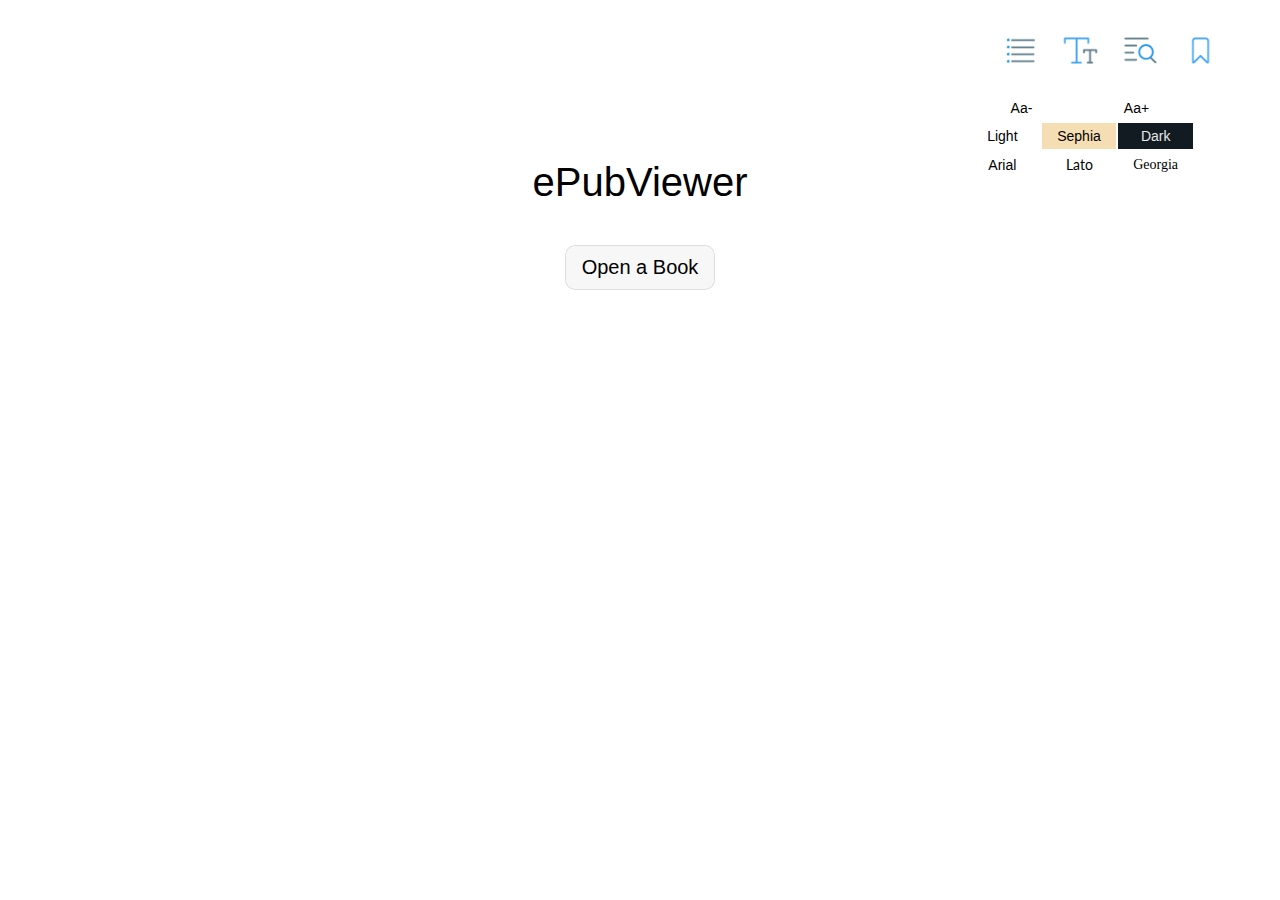
==== src/index.html @ 3eb5438b "Merge pull request #1 from masterboda/master" ====
<!DOCTYPE html>
<html lang="en">

<head>

    <meta http-equiv="cache-control" content="max-age=0" />
    <meta http-equiv="cache-control" content="no-cache" />
    <meta http-equiv="expires" content="0" />
    <meta http-equiv="expires" content="Tue, 01 Jan 1980 1:00:00 GMT" />
    <meta http-equiv="pragma" content="no-cache" />

    <meta charset="UTF-8">
    <meta name="viewport" content="width=device-width, initial-scale=1.0">
    <meta http-equiv="X-UA-Compatible" content="ie=edge">
    <meta name="apple-mobile-web-app-capable" content="yes">
    <meta name="apple-mobile-web-app-status-bar-style" content="black">
    <meta name="description" content="ePubViewer is an powerful, modern, and easy-to-use web app for reading ebooks.">
    
    <title>Narrativas</title>
    
    <!-- Fonts
    ======================================= -->
    
    <link href="https://fonts.googleapis.com/icon?family=Material+Icons+Outlined" rel="stylesheet">
    <link href="https://fonts.googleapis.com/css?family=Arbutus+Slab" rel="stylesheet">
    <link href="https://fonts.googleapis.com/css?family=Lato:400,400i,700,700i" rel="stylesheet">
    <link href="https://fonts.googleapis.com/css?family=Montserrat:300,400,500,600,700,800,900&display=swap" rel="stylesheet">
    
    <!-- Css libs
    ======================================= -->

    <link rel="stylesheet" href="libs/css/normalize.min.css">
    <link rel="stylesheet" href="libs/css/font-awesome-5.10.2/css/all.min.css">
    
    <!-- Page stylesheets
    ======================================= -->
    
    <link rel="stylesheet" href="css/estilos_base.css">
    <link rel="stylesheet" href="css/style.css">
    
</head>

<body>

    <div class="app">

        <!-- DICTONARY CONTAINER
        ======================================= -->
        
        <div class="dictionary-wrapper hidden">
            <div class="dictionary"></div>
        </div>
        

        <!-- ERROR CONTAINER
        ======================================= -->
        
        <div class="error hidden">
            <div class="error-title"></div>
            <div class="error-description"></div>
            <div class="error-info"></div>
            <div class="error-dump"></div>
        </div>
        
        <!-- TOOL-TABS CONTAINER
        ======================================= -->
        
        <div class="tabs-wrapper modal hidden">
            <div class="tabs-content">
                <div class="tab-list">
                    <div data-tab="chapters" class="tab-item">Chapters</div>
                    <div data-tab="search" class="tab-item">Search</div>
                    <div data-tab="bookmarks" class="tab-item">Bookmarks</div>
                </div>
                <div class="tab-container">
                    <div data-tab="chapters" class="tab">
                        <div class="chapter-list">
                            <a href="">Chapter 1</a>
                        </div>
                    </div>
                    <div data-tab="search" class="tab">
                        <div class="search-bar"><input type="text" class="search-input"><button class="do-search">S</button></div>
                        <div class="search-results"></div>
                    </div>
                    <div data-tab="bookmarks" class="tab">
                        <div class="bookmark-item"></div>
                    </div>
                </div>
            </div>
        </div>

        <!-- MENU-BAR
        ======================================= -->
        
        <div class="menu-bar">
            <!-- Logo here -->
            <div class="title">
                <div class="logo"><i class="fas fa-chevron-left"></i></div>
                <div class="title-text">
                    <h2 class="book-title"></h2>
                    <h3 class="book-author"></h3>
                </div>
            </div>

            <div class="menu-tools">
                <div class="menu-tool chapter-tool"></div>
                <div class="menu-tool font-tool">
                    
                    <div class="menu-tooltip font-settings">
                        <div class="tooltip-content">

                          <div class="settings-row" data-font-size="14">
                                <div class="settings-item" onclick="ePubViewer.changeFS(-1)">Aa-</div>
                                <div class="settings-item" onclick="ePubViewer.changeFS(1)">Aa+</div>
                            </div>
    
                            <div class="settings-row" data-type="theme">
                                <div class="settings-item active" style="background: #fff; color: #000;" data-value="#fff;#000" data-default="true">Light</div>
                                <div class="settings-item" style="background: #f5deb3; color: #000;" data-value="#f5deb3;#000">Sephia</div>
                                <div class="settings-item" style="background: #111b21; color: #e8e8e8;" data-value="#111b21;#e8e8e8">Dark</div>
                            </div>
    
                            <div class="settings-row"  data-type="font">
                                <div class="settings-item active" style="font-family: Arial" data-value="'Arial', Arimo, Liberation Sans, sans-serif" data-default="true">Arial</div>
                                <div class="settings-item" style="font-family: Lato" data-value="'Lato', sans-serif">Lato</div>
                                <div class="settings-item" style="font-family: Georgia" data-value="'Georgia', Liberation Serif, serif">Georgia</div>
                            </div>

                        </div>
                    </div>
                </div>
                <div class="menu-tool search-tool"></div>
                <div class="menu-tool bookmark-tool"></div>
            </div>
        </div>
        
        <div class="viewer">


            <!-- BOOK CONTAINER
            ======================================= -->
        
            <div class="book">
                <div class="empty-wrapper">
                    <div class="empty">
                        <div class="app-name">ePubViewer</div>
                        <div class="message"><a href="javascript:ePubViewer.doOpenBook();" class="big-button">Open a Book</a></div>
                    </div>
                </div>
            </div>
    
            <!-- Navigation buttons
            ======================================= -->
            
            <div class="nav-arrows">
                <div class="prev-btn"><button class="prev"><i class="fas fa-chevron-left"></i></button></div>
                <div class="next-btn"><button class="next"><i class="fas fa-chevron-right"></i></button></div>
            </div>
        </div>

        <!-- PROGRESS BAR
        ======================================= -->
        
        <div class="bar">
            <!-- <div class="loc"> -->
                <input type="range" class="rangebar hidden">
            <!-- </div> -->
        </div>

    </div>

    <script>
        function isIE(userAgent) {
            userAgent = userAgent || navigator.userAgent;
            return userAgent.indexOf("MSIE ") > -1 || userAgent.indexOf("Trident/") > -1;
        }
        if (isIE()) alert("ePubViewer does not support Internet Explorer. Please use Chrome or Firefox.");
    </script>
<!-- temporary coment
    <script>
        if ('serviceWorker' in navigator) window.addEventListener('load', () => {
            navigator.serviceWorker.register('js/sw.js').then(reg => {
                reg.onupdatefound = () => {
                    const installingWorker = reg.installing;
                    installingWorker.onstatechange = () => {
                        if (installingWorker.state === 'installed' && navigator.serviceWorker.controller) {
                            location.reload();
                        }
                    };
                };
            })
        });
        try {
            window.caches.keys().then(keys => console.log("caches: " + keys.join(", "))).catch(err => console.log("error checking cache version"));
        } catch (err) { }
    </script>
 -->

    <!-- Libs & polyfills
    ======================================= -->
    
    <script src="polyfills/babel-polyfill.min.js"></script>
    <script src="polyfills/fetch.js"></script>
    <script src="polyfills/pep.min.js"></script>
    <script src="libs/js/sanitize-html.min.js"></script>
    <script src="libs/js/jszip.min.js"></script>
    <script src="libs/js/epub.js"></script>

    
    <!-- Project scripts
    ======================================= -->
    
    <script src="js/script.js"></script>

</body>

</html>
---- src/css/style.css ----
/* no IE11, no safari 9 or less, yes chrome 50+, yes firefox 50+, yes opera 40+, yes android 4.4+ */

* {
    box-sizing: border-box;
}

h1, h2, h3, h4, h5, h6, p {
    padding: 0;
    margin: 0;
}

.hidden {
    display: none !important;
}
.clearfix::after {
    content: '';
    display: block;
    clear: both;
}

body {
    background: var(--tercero);
}

.app {
    display: -webkit-flex;
    display: flex;
    -webkit-flex-direction: column;
    flex-direction: column;
    -webkit-align-items: stretch;
    align-items: stretch;
    -webkit-justify-content: flex-start;
    justify-content: flex-start;
    position: fixed;
    top: 0;
    left: 0;
    right: 0;
    bottom: 0;
    font-family: 'Open Sans', -apple-system, BlinkMacSystemFont, 'Segoe UI', Roboto, Oxygen, Ubuntu, Cantarell, 'Open Sans', 'Helvetica Neue', sans-serif;
    font-size: 14px;
}


/* Menu bar */
.app .menu-bar {
    width: 100%;
    min-height: 100px;
    padding: 0 50px 0 20px;
    display: flex;
    justify-content: space-between;
    align-items: center;
}

.app .menu-bar .title .book-title{
    font-size: 18px;
    font-weight: 600;
    color: var(--segundo);
    padding-bottom: 3px;
}

.app .menu-bar .title .book-author {
    font-size: 16px;
    font-weight: 400;
    color: var(--primero);
}

.app .menu-bar .menu-tools {
    display: flex;
    flex-direction: row;
}
.app .menu-bar .menu-tool {
    width: 50px;
    height: 50px;
    border-radius: 50%;
    transition: background-color .3s;
    background-position: center;
    background-size: 45px;
    background-repeat: no-repeat;
    position: relative;
    cursor: pointer;
    margin: 0 5px;
}

.app .menu-bar .menu-tool.search-tool { background-image: url(../images/icons/search.png); }
.app .menu-bar .menu-tool.font-tool { background-image: url(../images/icons/text-tool.png); }
.app .menu-bar .menu-tool.chapter-tool { background-image: url(../images/icons/nav.png); }
.app .menu-bar .menu-tool.bookmark-tool { background-image: url(../images/icons/bookmark.png); }
.app .menu-bar .menu-tool:hover { background-color: var(--cuarto); }

.app .menu-bar .menu-tooltip {
    position: absolute;
    z-index: 1000;
    background: #fff;
    min-width: 150px;
    top: calc(100% + 10px);
    left: 50%;
    transform: translateX(-50%);
    padding: 10px;
    border-radius: 10px;
}

.menu-tooltip .tooltip-content {
    position: relative;
    border-radius: 10px;
}

.menu-tooltip .tooltip-content::before {
    content: '';
    display: block;
    position: absolute;
    top: -30px;
    left: 50%;
    transform: translateX(-50%);
    width: 0;
    height: 0;
    border: 10px solid transparent;
    border-bottom-color: #fff;
}

.app .menu-bar .menu-tool .font-settings {
    width: 250px;
}

.app .menu-bar .menu-tool .font-settings .settings-row {
    /*TODO: Make with grid or bootstrap */
    display: flex;
    flex-direction: row;
    align-items: center;
    text-align: center;
    margin-bottom: 2px;
}
.app .menu-bar .menu-tool .font-settings .settings-item {
    transition: background .3s, color .3s;
    cursor: pointer;
    padding: 5px 0;
    margin-right: 2px;
    flex-basis: 100%;
}

.app .menu-bar .menu-tool .font-settings .settings-item:hover, 
.app .menu-bar .menu-tool .font-settings .settings-item[data-selected] {
    background: var(--primero);
    color: #fff;
}


/* End menu bar */

/* Prev & Next */

.nav-arrows .prev-btn,
.nav-arrows .next-btn {
    position: absolute;
    top: 50%;
    transform: translateY(-50%);
}

.nav-arrows .prev-btn {
    left: 50px;
}

.nav-arrows .next-btn {
    right: 50px;
}

/* End Prev & Next */

/* Progress bar */
.app .bar {
    -webkit-flex: 0 0 auto;
    flex: 0 0 auto;
    display: -webkit-flex;
    display: flex;
    -webkit-flex-direction: row;
    flex-direction: row;
    -webkit-align-items: center;
    align-items: center;
    -webkit-justify-content: space-between;
    justify-content: space-between;
    height: 44px;
    line-height: 44px;
    padding: 0 10px;
}


.rangebar {
    -webkit-appearance: none;
    -moz-apperance: none;
    height: 4px;
    width: 100% !important;
    cursor: pointer;
    
    background-image: -webkit-gradient(linear,
        left top, 
        right top, 
        color-stop(0%, #3d66ef),
        color-stop(0%, #e6e6e6));
    
    background-image: -moz-linear-gradient(left center,
        #3d66ef 0%, #3d66ef 0%,
        #e6e6e6 0%, #e6e6e6 100%);
}

.rangebar::-moz-range-track {
    border: none;
    background: none;
    outline: none;
}

.rangebar:focus {
    outline: none;
    border: none;
}

.rangebar::-webkit-slider-thumb {
    -webkit-appearance: none !important;
    background-color: #3d66ef;
    height: 10px;
    width: 10px;
    border-radius: 50%;
}
.rangebar::-webkit-slider-thumb:hover {
    height: 15px;
    width: 15px;
}

.rangebar::-moz-range-thumb {
    -moz-appearance: none !important;
    background-color: #3d66ef;
    border: none;
    height: 10px;
    width: 10px;
    border-radius: 50%;
}
.rangebar::-moz-range-thumb:hover {
    height: 10px;
    width: 10px;
}

/* End progress par */

.app .book {
    width: 80%;
    max-width: 1200px;
    margin: 0 auto;
    -webkit-flex: 1;
    flex: 1;
    display: -webkit-flex;
    display: flex;
    -webkit-flex-direction: row;
    flex-direction: row;
    -webkit-align-items: stretch;
    align-items: stretch;
    -webkit-justify-content: stretch;
    justify-content: stretch;
}

.app .book > div {
    -webkit-flex: 1;
    flex: 1;
    height: 100%;
    width: 100%;
}

/* Empty book container */
.app .book .empty-wrapper {
    display: -webkit-flex;
    display: flex;
    -webkit-flex-direction: row;
    flex-direction: row;
    -webkit-align-items: flex-start;
    align-items: flex-start;
    -webkit-justify-content: center;
    justify-content: center;
}

.app .book .empty-wrapper .empty {
    display: block;
    -webkit-flex: 0 0 auto;
    flex: 0 0 auto;
    text-align: center;
    padding-top: 60px;
}

.app .book .empty-wrapper .empty .app-name {
    display: block;
    font-size: 40px;
    font-weight: 300;
    margin-bottom: 20px;
}

.app .book .empty-wrapper .empty .big-button,
.app .book .empty-wrapper .empty .big-button:link,
.app .book .empty-wrapper .empty .big-button:visited {
    display: inline-block;
    width: 150px;
    max-width: 100%;
    font-size: 20px;
    border-radius: 10px;
    padding: 10px;
    text-align: center;
    margin: auto;
    color: inherit;
    text-decoration: none;
    margin: 20px;
    background: rgba(0, 0, 0, 0.03);
    border: 1px solid rgba(0, 0, 0, 0.1);
}

.app .book .empty-wrapper .empty .big-button:hover,
.app .book .empty-wrapper .empty .big-button:active {
    background: rgba(0, 0, 0, 0.1);
}

.app .book .empty-wrapper .empty .big-button:active {
    border: 1px solid rgba(0, 0, 0, 0.2);
}


.app .book .empty-wrapper .empty .message {
    display: block;
    max-width: 400px;
    margin: 0 auto;
}

/* END empty book container */

.app .dictionary-wrapper {
    display: -webkit-flex;
    display: flex;
    -webkit-flex-direction: row;
    flex-direction: row;
    -webkit-align-items: stretch;
    align-items: stretch;
    -webkit-justify-content: center;
    justify-content: center;
    position: fixed;
    bottom: 16px;
    left: 16px;
    right: 16px;
    height: 200px;
    max-height: 50%;
    min-height: 150px;
    z-index: 500;
}

.app .dictionary-wrapper .dictionary {
    flex: 0 0 auto;
}

.app .dictionary {
    background: #fff;
    color: #000;
    box-shadow: 0px 0px 4px 0px rgba(0, 0, 0, .15);
    border: 1px solid #ddd;
    border-radius: 4px;
    width: 100%;
    max-width: 450px;
    overflow-y: auto;
    overflow-x: hidden;
}

.app .dictionary .definition {
    display: block;
    padding: 8px;
    margin-bottom: 8px;
    border-bottom: 1px solid #ddd;
}

.app .dictionary .definition:last-child {
    border-bottom: none;
}

.app .dictionary .definition .word {
    font-weight: bold;
    font-size: 16px;
    margin-bottom: 4px;
}

.app .dictionary .definition .info {
    display: block;
    margin-bottom: 8px;
    font-style: italic;
}

.app .dictionary .definition .meanings {
    display: block;
}

.app .dictionary .definition .meaning {
    display: block;
    margin-bottom: 8px;
    text-indent: 10px;
}

.app .dictionary .definition .meaning:first-line {
    margin-left: -10px;
}

.app .dictionary .definition .meaning .text {
    display: block;
    margin-bottom: 2px;
}

.app .dictionary .definition .meaning .example {
    display: block;
    font-style: italic;
}

.app .dictionary .definition .credit {
    display: block;
    margin-top: 4px;
    font-style: italic;
    font-size: 12px;
}

/* Old sidebar start */
.app .sidebar {
    display: -webkit-flex;
    display: flex;
    -webkit-flex-direction: column;
    flex-direction: column;
    -webkit-align-items: stretch;
    align-items: stretch;
    -webkit-justify-content: flex-start;
    justify-content: flex-start;
    position: fixed;
    top: 0;
    right: 0;
    bottom: 0;
    width: 90%;
    max-width: 300px;
    background: #fff;
    color: #000;
    z-index: 1001;
    box-shadow: 0px 0px 8px 0px rgba(0, 0, 0, .2);
    font-family: 'Open Sans', -apple-system, BlinkMacSystemFont, 'Segoe UI', Roboto, Oxygen, Ubuntu, Cantarell, 'Open Sans', 'Helvetica Neue', sans-serif;
}

.app .sidebar-wrapper {
    position: fixed;
    top: 0;
    left: 0;
    right: 0;
    bottom: 0;
    background: rgba(0, 0, 0, 0.54);
    z-index: 1000;
    cursor: pointer;
    -webkit-tap-highlight-color:  rgba(255, 255, 255, 0);
    will-change: background-color;
    transition: all 0.4s cubic-bezier(0.23, 1, 0.32, 1);
}

.app .sidebar-wrapper .sidebar {
    cursor: default;
}

.app .sidebar-wrapper,
.app .sidebar-wrapper .sidebar {
    will-change: transform, box-shadow;
    transition: all 0.4s cubic-bezier(0.23, 1, 0.32, 1);
}

.app .sidebar-wrapper.out {
    background: rgba(0, 0, 0, 0);
    pointer-events: none;
}

.app .sidebar-wrapper.out .sidebar {
    -webkit-transform: translateX(100%);
    transform: translateX(100%);
    box-shadow: none;
}

.app .sidebar .tab-list {
    -webkit-flex: 0 0 auto;
    flex: 0 0 auto;
    display: -webkit-flex;
    display: flex;
    -webkit-flex-direction: row;
    flex-direction: row;
    -webkit-justify-content: flex-start;
    justify-content: flex-start;
    -webkit-align-items: flex-end;
    align-items: flex-end;
    border-bottom: 1px solid #ddd;
    background: #fff;
    box-shadow: 0px 0px 4px 0px rgba(0, 0, 0, .15);
    z-index: 1000;
}

.app .sidebar .tab-list .item,
.app .sidebar .tab-list .item:link,
.app .sidebar .tab-list .item:visited {
    -webkit-flex: 1;
    flex: 1;
    display: block;
    color: inherit;
    text-align: center;
    text-decoration: none;
    outline: 0;
    line-height: 50px;
    border-bottom: 2px solid transparent;
    cursor: pointer;
    -webkit-tap-highlight-color:  rgba(255, 255, 255, 0);
    transition: background .1s cubic-bezier(0.23, 1, 0.32, 1), color .15s cubic-bezier(0.23, 1, 0.32, 1), border .15s cubic-bezier(0.23, 1, 0.32, 1);
}

.app .sidebar .tab-list .item:hover {
    background: rgba(0, 0, 0, 0.05);
}

.app .sidebar .tab-list .item:active {
    background: rgba(0, 0, 0, 0.1);
}

.app .sidebar .tab-list .item.active {
    color: #1565C0;
    border-bottom: 2px solid #1565C0;
}

.app .sidebar .tab-list .item .icon {
    display: inline-block;
    vertical-align: middle;
}

.app .sidebar .tab-container {
    -webkit-flex: 1;
    flex: 1;
    display: block;
    overflow-x: hidden;
    overflow-y: auto;
    background: #f5f5f4;
}

.app .sidebar .toc-list {
    display: block;
}

.app .sidebar .toc-list .item,
.app .sidebar .toc-list .item:link,
.app .sidebar .toc-list .item:visited {
    display: block;
    text-decoration: none;
    color: inherit;
    outline: 0;
    line-height: 32px;
    padding: 0 8px;
    white-space: nowrap;
    text-overflow: ellipsis;
    overflow: hidden;
}

.app .sidebar .toc-list .item:hover {
    background: rgba(0, 0, 0, 0.05);
}

.app .sidebar .toc-list .item.active {
    color: #1565C0;
    background: rgba(0, 0, 0, 0.05);
}

.app .sidebar .search-bar {
    display: -webkit-flex;
    display: flex;
    -webkit-flex-direction: row;
    flex-direction: row;
    -webkit-align-items: stretch;
    align-items: stretch;
    -webkit-justify-content: flex-start;
    justify-content: flex-start;
    background: #fff;
    margin: 8px;
    border-radius: 4px;
    box-shadow: 0px 0px 8px 0px rgba(0, 0, 0, .15);
    border: 1px solid #ddd;
}

.app .sidebar .search-bar .search-box {
    -webkit-flex: 1;
    flex: 1;
    padding: 0;
    margin: 0;
    color: inherit;
    background: transparent;
    border: 0;
    box-shadow: none;
    font-size: inherit;
    min-width: 50px;
    padding: 4px;
    border-top-left-radius: inherit;
    border-bottom-left-radius: inherit;
    outline: 0;
}

.app .sidebar .search-bar .search-button {
    -webkit-flex: 0 0 auto;
    flex: 0 0 auto;
    padding: 0;
    margin: 0;
    border: 0;
    box-shadow: none;
    font-size: inherit;
    padding: 4px;
    border-top-right-radius: inherit;
    border-bottom-right-radius: inherit;
    outline: 0;
    border-left: 1px solid #ddd;
    width: 32px;
    text-align: center;
    cursor: pointer;
    -webkit-tap-highlight-color:  rgba(255, 255, 255, 0); 
}

.app .sidebar .search-bar .search-button:hover {
    background: #eee;
}

.app .sidebar .search-bar .search-button .icon {
    vertical-align: middle;
}

.app .sidebar .search-results {
    display: block;
}

.app .sidebar .search-results .item,
.app .sidebar .search-results .item:link,
.app .sidebar .search-results .item:visited {
    display: block;
    text-decoration: none;
    color: inherit;
    outline: 0;
    line-height: 1.2;
    background: #fff;
    margin: 8px;
    border-radius: 4px;
    font-size: 12px;
    box-shadow: 0px 0px 8px 0px rgba(0, 0, 0, .15);
}

.app .sidebar .search-results .item:hover {
    background: rgba(0, 0, 0, 0.05);
}

.app .sidebar .search-results .item .text {
    display: block;
    padding: 4px;
}

.app .sidebar .search-results .item .pbar {
    background: #ddd;
}

.app .sidebar .search-results .item .pbar .pbar-inner {
    height: 1px;
    background: rgba(0, 0, 0, 0.5);
    box-shadow: 0 0 3px rgba(0, 0, 0, 0.3);
}

.app .sidebar .info {
    display: block;
}

.app .sidebar .info .cover-wrapper {
    display: -webkit-flex;
    display: flex;
    -webkit-align-items: center;
    align-items: center;
    -webkit-justify-content: flex-start;
    justify-content: flex-start;
    margin: 24px auto;
    width: 80%;
    border-radius: 4px;
    box-shadow: 0px 0px 8px 0px rgba(0, 0, 0, .15);
}

.app .sidebar .info .cover-wrapper .cover {
    flex: 0 0 auto;
    -webkit-flex: 0 0 auto;
    display: block;
    width: 100%;
    border-radius: inherit;
}

.app .sidebar .info .title {
    display: block;
    text-align: center;
    font-size: 18px;
    margin-top: 8px;
    font-weight: bold;
}

.app .sidebar .info .series-info {
    display: block;
    text-align: center;
    font-size: 16px;
    margin-top: 4px;
}

.app .sidebar .info .author {
    display: block;
    text-align: center;
    font-size: 14px;
    margin-top: 4px;
}

.app .sidebar .info .description {
    display: block;
    text-align: justify;
    margin: 12px auto;
    padding-top: 12px;
    border-top: 1px solid #ccc;
    max-width: 80%;
    width: 100%;
    line-height: 1.6;
}

.app .sidebar .setting {
    display: block;
    padding: 8px 12px;
    border-bottom: 1px solid #ccc;
}

.app .sidebar .setting .setting-label {
    display: block;
    font-weight: 700;
    margin-bottom: 8px;
}

.app .sidebar .settings .setting-content {
    display: block;
}

.app .sidebar .settings .chips {
    display: block;
}

.app .sidebar .settings .chips .chip {
    display: inline-block;
    vertical-align: middle;
    border-radius: 32px;
    border: 1px solid rgba(0, 0, 0, 0.15);
    text-align: center;
    margin: 4px;
    padding: 4px 8px;
}

.app .sidebar .settings .chips .chip:hover,
.app .sidebar .settings .chips .chip.active {
    border: 1px solid rgba(0, 0, 0, 0.35);
    background: rgba(0, 0, 0, 0.05);
    box-shadow: 0 0 4px 0 rgba(0, 0, 0, 0.15);
}

.app .sidebar,
.app .sidebar-wrapper,
.app .top-bar,
.app .bottom-bar {
    -ms-user-select: none;
    -webkit-user-select: none;
    -webkit-user-drag: none;
    -moz-user-select: none;
    user-select: none;
}

/* end old sidebar */

.app .error {
    display: block;
    background: #fff;
    position: fixed;
    top: 0;
    left: 0;
    right: 0;
    bottom: 0;
    z-index: 2000;
    padding: 28px 32px;
}

.app .error .error-title {
    display: block;
    margin-bottom: 16px;
    color: red;
    font-weight: 300;
    font-size: 32px;
    line-height: 1;
}

.app .error .error-description,
.app .error .error-info {
    display: block;
    margin-bottom: 8px;
    font-weight: 300;
    font-size: 16px;
    line-height: 1.4;
}

.app .error .error-dump {
    display: block;
    background: rgba(0, 0, 0, 0.1);
    margin-top: 16px;
    padding: 8px;
    border-radius: 5px;
    font-family: monospace;
    word-wrap: break-word;
    word-break: break-all;
    font-size: 12px;
}

@media only screen and (max-width: 950px) {
    .app .bar {
        height: 36px;
        line-height: 36px;
        padding: 0 4px;
    }
}

@media only screen and (max-width: 450px) {
    .app .menu-bar .title {
        display: none !important;
    }
}
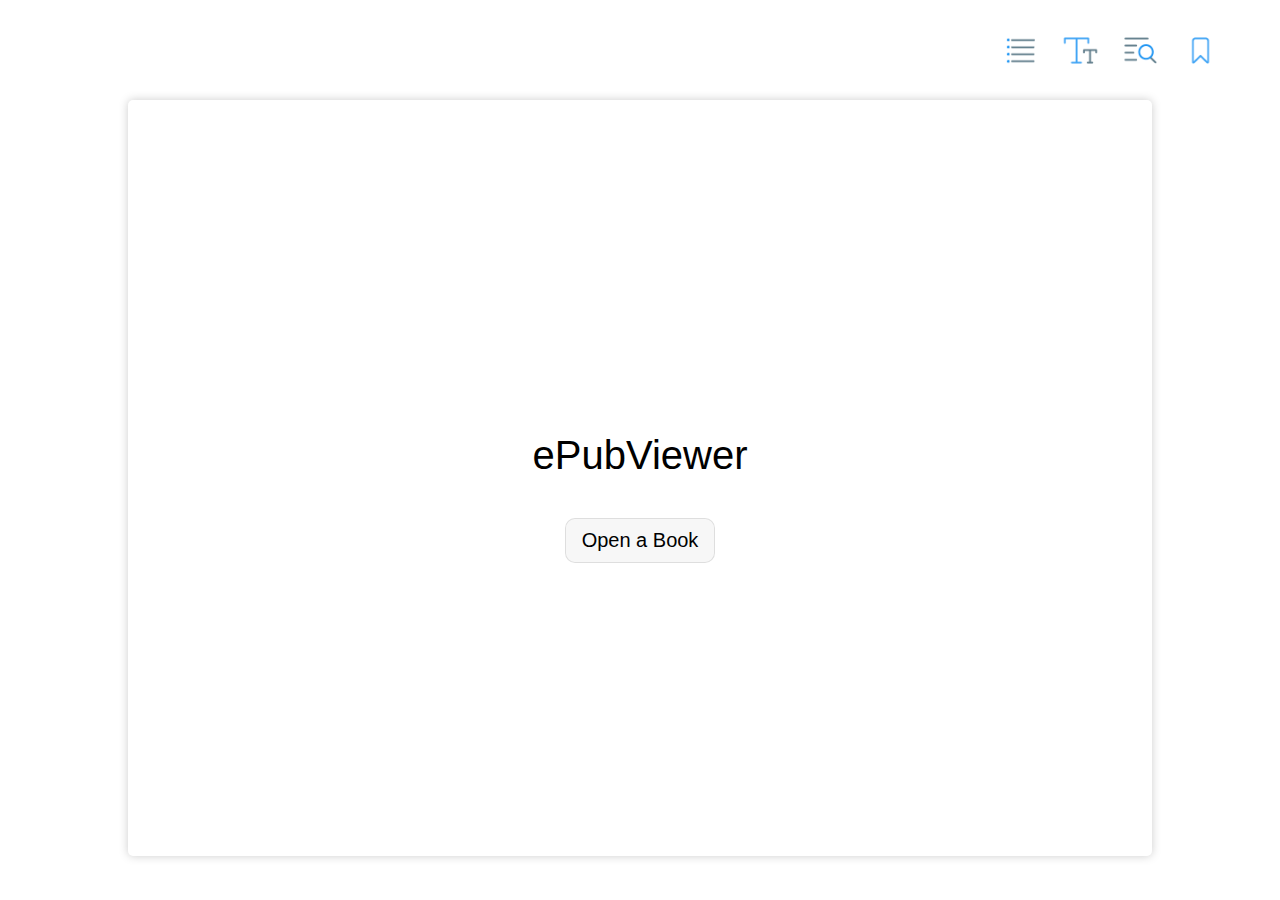
==== commit dc6c6bab: "modal with tools added" ====
--- a/src/index.html
+++ b/src/index.html
@@ -65,28 +65,48 @@
         <!-- TOOL-TABS CONTAINER
         ======================================= -->
         
-        <div class="tabs-wrapper modal hidden">
-            <div class="tabs-content">
-                <div class="tab-list">
-                    <div data-tab="chapters" class="tab-item">Chapters</div>
-                    <div data-tab="search" class="tab-item">Search</div>
-                    <div data-tab="bookmarks" class="tab-item">Bookmarks</div>
-                </div>
-                <div class="tab-container">
-                    <div data-tab="chapters" class="tab">
-                        <div class="chapter-list">
-                            <a href="">Chapter 1</a>
-                        </div>
-                    </div>
-                    <div data-tab="search" class="tab">
-                        <div class="search-bar"><input type="text" class="search-input"><button class="do-search">S</button></div>
-                        <div class="search-results"></div>
-                    </div>
-                    <div data-tab="bookmarks" class="tab">
-                        <div class="bookmark-item"></div>
-                    </div>
-                </div>
-            </div>
+        <div class="modal hidden">
+
+            <div class="tabs-wrapper">
+                <div class="tabs-content">
+                    <h3 class="book-name"></h3>
+                    <div class="tab-list">
+                        <div data-tab="chapters" class="tab-item active">Chapters</div>
+                        <div data-tab="search" class="tab-item">Search</div>
+                        <div data-tab="bookmarks" class="tab-item">Bookmarks</div>
+                    </div>
+                    <div class="tab-container">
+                        <div data-tab="chapters" class="tab tab-active">
+                            <div class="chapter-list">
+                                <a href="" class="chapter-item active">Chapter 1</a>
+                                <a href="" class="chapter-item">Chapter 2</a>
+                                <a href="" class="chapter-item">Chapter 3</a>
+                                <a href="" class="chapter-item">Chapter 4</a>
+                                <a href="" class="chapter-item">Chapter 5</a>
+                                <a href="" class="chapter-item">Chapter 6</a>
+                                <a href="" class="chapter-item">Chapter 7</a>
+                                <a href="" class="chapter-item">Chapter 8</a>
+                                <a href="" class="chapter-item">Chapter 9</a>
+                                <a href="" class="chapter-item">Chapter 10</a>
+                                <a href="" class="chapter-item">Chapter 11</a>
+                            </div>
+                        </div>
+                        <div data-tab="search" class="tab">
+                            <div class="search-bar"><input type="text" class="search-input" placeholder="Search"><button class="do-search">S</button></div>
+                            <div class="search-results">
+                                <a href="" class="search-item">
+                                    <span class="text">Улучшив память, вы улучшите всю вашу жизнь.</span>
+                                    <span class="pbar"></span>
+                                </a>
+                            </div>
+                        </div>
+                        <div data-tab="bookmarks" class="tab">
+                            <div class="bookmark-item"></div>
+                        </div>
+                    </div>
+                </div>
+            </div>
+
         </div>
 
         <!-- MENU-BAR
@@ -103,7 +123,7 @@
             </div>
 
             <div class="menu-tools">
-                <div class="menu-tool chapter-tool"></div>
+                <div class="menu-tool chapter-tool" onclick="ePubViewer.doModal()"></div>
                 <div class="menu-tool font-tool">
                     
                     <div class="menu-tooltip font-settings">
@@ -129,8 +149,8 @@
                         </div>
                     </div>
                 </div>
-                <div class="menu-tool search-tool"></div>
-                <div class="menu-tool bookmark-tool"></div>
+                <div class="menu-tool search-tool" onclick="ePubViewer.doModal()"></div>
+                <div class="menu-tool bookmark-tool" onclick="ePubViewer.doModal()"></div>
             </div>
         </div>
         
--- a/src/css/style.css
+++ b/src/css/style.css
@@ -7,6 +7,14 @@
 h1, h2, h3, h4, h5, h6, p {
     padding: 0;
     margin: 0;
+}
+
+input:active,
+button:active,
+:invalid,
+:focus {
+    outline: none;
+    box-shadow: none;
 }
 
 .hidden {
@@ -40,6 +48,147 @@
     font-size: 14px;
 }
 
+/* Modal */
+
+.app .modal {
+    position: absolute;
+    cursor: pointer;
+    z-index: 9999;
+    top: 0;
+    left: 0;
+    right: 0;
+    bottom: 0;
+    overflow-y: auto;
+    background: rgba(36, 38, 128, .6);
+}
+
+.app .tabs-wrapper {
+    background: #fff;
+    overflow: hidden;
+    padding: 30px;
+    max-width: 500px;
+    border-radius: 10px;
+    box-shadow: 0 0px 45px rgba(0, 0, 0, 0.4), 0 0px 15px rgba(0, 0, 0, 0.24);
+    margin: 100px auto;
+}
+
+.tabs-content .tab-list {
+    padding: 25px 0 20px 0;
+    border-bottom: 1px solid #aaa;
+    display: flex;
+    font-display: row;
+    justify-content: center;
+}
+
+.tabs-content .tab-list .tab-item{
+    padding: 5px 10px;
+    text-align: center;
+    min-width: 110px;
+    color: var(--primero);
+    border: 1px solid var(--primero);
+    margin: -1px 0 0 -1px;
+    border-collapse: collapse;
+    cursor: pointer;
+    transition: background .2s, color .2s;
+}
+
+/* .tabs-content .tab-list .tab-item:hover, */
+.tabs-content .tab-list .tab-item.active { 
+    background: var(--primero);
+    color: #fff;
+}
+
+.tabs-content .tab-list .tab-item:first-child { border-radius: 5px 0 0 5px; }
+.tabs-content .tab-list .tab-item:last-child { border-radius: 0 5px 5px 0; }
+
+.tabs-content .tab-container {
+    padding: 0 15px;
+}
+
+.tabs-content .tab {
+    display: none;   
+}
+
+.tabs-content .tab.tab-active {
+    display: block;
+}
+
+/* Chapters list tab */
+.tab .chapter-list .chapter-item{
+    display: block;
+    font-size: 16px;
+    text-decoration: none;
+    color: #333;
+    padding: 15px 0;
+    border-bottom: 1px solid #aaa;
+    transition: background .3s, color .3s;
+}
+
+.tab .chapter-list .chapter-item:hover,
+.tab .chapter-list .chapter-item.active {
+    color: var(--primero);
+}
+
+/* Search tab */
+.tab .search-bar {
+    margin: 20px auto;
+    margin-bottom: 30px;
+    width: 80%;
+    height: 40px;
+    box-shadow: 0px 0px 8px 0px rgba(0, 0, 0, .2);
+}
+
+.tab .search-bar input {
+    width: calc(100% - 45px);
+    height: 100%;
+    border: none;
+    padding: 8px;
+    background: none;
+}
+
+.tab .search-bar button {
+    width: 45px;
+    height: 100%;
+    position: relative;
+    border: none;
+    cursor: pointer;
+    background: none;
+}
+.tab .search-bar button:before {
+    content: '';
+    position: absolute;
+    display: block;
+    left: 0;
+    top: 50%;
+    transform: translateY(-50%);
+    height: 80%;
+    width: 1px;
+    background: #ccc;
+}
+
+/* Search results */
+
+.tab .search-item{
+    display: block;
+    position: relative;
+    width: 80%;
+    font-size: 14px;
+    margin: 15px auto;
+    background: #fff;
+    text-decoration: none;
+    color: #333;
+    padding: 10px;
+    box-shadow: 0px 0px 8px 0px rgba(0, 0, 0, .2);
+}
+
+.tab .search-item .pbar {
+    display: block;
+    position: absolute;
+    left: 0;
+    bottom: 0;
+    height: 1px;
+    background: #333;
+}
 
 /* Menu bar */
 .app .menu-bar {
@@ -51,6 +200,26 @@
     align-items: center;
 }
 
+.app .menu-bar .title {
+    display: flex;
+    font-display: row;
+    align-items: center;
+}
+
+/* temporary */
+.app .menu-bar .title .logo {
+    width: 50px;
+    height: 50px;
+    flex-shrink: 0;
+    text-align: center;
+    line-height: 50px;
+    color: #fff;
+    font-size: 20px;
+    cursor: pointer;
+    background: var(--primero);
+    margin-right: 15px;
+    border-radius: 50%;
+}
 .app .menu-bar .title .book-title{
     font-size: 18px;
     font-weight: 600;
@@ -72,7 +241,7 @@
     width: 50px;
     height: 50px;
     border-radius: 50%;
-    transition: background-color .3s;
+    transition: background .3s;
     background-position: center;
     background-size: 45px;
     background-repeat: no-repeat;
@@ -85,6 +254,7 @@
 .app .menu-bar .menu-tool.font-tool { background-image: url(../images/icons/text-tool.png); }
 .app .menu-bar .menu-tool.chapter-tool { background-image: url(../images/icons/nav.png); }
 .app .menu-bar .menu-tool.bookmark-tool { background-image: url(../images/icons/bookmark.png); }
+.app .menu-bar .menu-tool.bookmark-tool.bookmarked { background-image: url(../images/icons/bookmark-filled.png); }
 .app .menu-bar .menu-tool:hover { background-color: var(--cuarto); }
 
 .app .menu-bar .menu-tooltip {
@@ -94,9 +264,16 @@
     min-width: 150px;
     top: calc(100% + 10px);
     left: 50%;
-    transform: translateX(-50%);
+    transform: translateX(-50%) scale(0);
+    transform-origin: center top;
     padding: 10px;
     border-radius: 10px;
+    box-shadow: 0 0 10px #ddd;
+    transition: transform .4s;
+}
+
+.app .menu-bar .menu-tooltip.tooltip-active {
+    transform: translateX(-50%) scale(1);
 }
 
 .menu-tooltip .tooltip-content {
@@ -127,19 +304,23 @@
     flex-direction: row;
     align-items: center;
     text-align: center;
-    margin-bottom: 2px;
+    margin-bottom: 3px;
 }
 .app .menu-bar .menu-tool .font-settings .settings-item {
-    transition: background .3s, color .3s;
+    /* transition: background .3s, color .3s, border-color .3s; */
+    transition: .3s;
     cursor: pointer;
     padding: 5px 0;
-    margin-right: 2px;
+    border: 2px solid transparent;
+    border-radius: 10px;
+    margin-right: 3px;
     flex-basis: 100%;
 }
 
 .app .menu-bar .menu-tool .font-settings .settings-item:hover, 
-.app .menu-bar .menu-tool .font-settings .settings-item[data-selected] {
+.app .menu-bar .menu-tool .font-settings .settings-item.active {
     background: var(--primero);
+    border-color: var(--primero);
     color: #fff;
 }
 
@@ -147,26 +328,38 @@
 /* End menu bar */
 
 /* Prev & Next */
+.nav-arrows button,
+.nav-arrows button:active {
+    border: none;
+    box-shadow: none;
+    outline: none;
+    background: transparent;
+    cursor: pointer;
+}
 
 .nav-arrows .prev-btn,
 .nav-arrows .next-btn {
+    font-size: 24px;
     position: absolute;
     top: 50%;
     transform: translateY(-50%);
 }
 
 .nav-arrows .prev-btn {
-    left: 50px;
+    left: -50px;
 }
 
 .nav-arrows .next-btn {
-    right: 50px;
+    right: -50px;
 }
 
 /* End Prev & Next */
 
 /* Progress bar */
 .app .bar {
+    width: 80%;
+    max-width: 1200px;
+    margin: 0 auto;
     -webkit-flex: 0 0 auto;
     flex: 0 0 auto;
     display: -webkit-flex;
@@ -239,20 +432,28 @@
 
 /* End progress par */
 
-.app .book {
+.app .viewer {
     width: 80%;
+    box-sizing: border-box;
     max-width: 1200px;
     margin: 0 auto;
-    -webkit-flex: 1;
+
+    background: #fff;
+    padding: 40px 0;
+    border-radius: 5px;
+    box-shadow: 0 0 10px #ccc;
+    position: relative;
+    
     flex: 1;
-    display: -webkit-flex;
-    display: flex;
-    -webkit-flex-direction: row;
+    display: flex;
     flex-direction: row;
-    -webkit-align-items: stretch;
     align-items: stretch;
-    -webkit-justify-content: stretch;
     justify-content: stretch;
+}
+
+.app .book {
+    width: 100%;
+    height: 100%;
 }
 
 .app .book > div {
@@ -268,8 +469,8 @@
     display: flex;
     -webkit-flex-direction: row;
     flex-direction: row;
-    -webkit-align-items: flex-start;
-    align-items: flex-start;
+    -webkit-align-items: center;
+    align-items: center;
     -webkit-justify-content: center;
     justify-content: center;
 }
@@ -414,357 +615,8 @@
     font-size: 12px;
 }
 
-/* Old sidebar start */
-.app .sidebar {
-    display: -webkit-flex;
-    display: flex;
-    -webkit-flex-direction: column;
-    flex-direction: column;
-    -webkit-align-items: stretch;
-    align-items: stretch;
-    -webkit-justify-content: flex-start;
-    justify-content: flex-start;
-    position: fixed;
-    top: 0;
-    right: 0;
-    bottom: 0;
-    width: 90%;
-    max-width: 300px;
-    background: #fff;
-    color: #000;
-    z-index: 1001;
-    box-shadow: 0px 0px 8px 0px rgba(0, 0, 0, .2);
-    font-family: 'Open Sans', -apple-system, BlinkMacSystemFont, 'Segoe UI', Roboto, Oxygen, Ubuntu, Cantarell, 'Open Sans', 'Helvetica Neue', sans-serif;
-}
-
-.app .sidebar-wrapper {
-    position: fixed;
-    top: 0;
-    left: 0;
-    right: 0;
-    bottom: 0;
-    background: rgba(0, 0, 0, 0.54);
-    z-index: 1000;
-    cursor: pointer;
-    -webkit-tap-highlight-color:  rgba(255, 255, 255, 0);
-    will-change: background-color;
-    transition: all 0.4s cubic-bezier(0.23, 1, 0.32, 1);
-}
-
-.app .sidebar-wrapper .sidebar {
-    cursor: default;
-}
-
-.app .sidebar-wrapper,
-.app .sidebar-wrapper .sidebar {
-    will-change: transform, box-shadow;
-    transition: all 0.4s cubic-bezier(0.23, 1, 0.32, 1);
-}
-
-.app .sidebar-wrapper.out {
-    background: rgba(0, 0, 0, 0);
-    pointer-events: none;
-}
-
-.app .sidebar-wrapper.out .sidebar {
-    -webkit-transform: translateX(100%);
-    transform: translateX(100%);
-    box-shadow: none;
-}
-
-.app .sidebar .tab-list {
-    -webkit-flex: 0 0 auto;
-    flex: 0 0 auto;
-    display: -webkit-flex;
-    display: flex;
-    -webkit-flex-direction: row;
-    flex-direction: row;
-    -webkit-justify-content: flex-start;
-    justify-content: flex-start;
-    -webkit-align-items: flex-end;
-    align-items: flex-end;
-    border-bottom: 1px solid #ddd;
-    background: #fff;
-    box-shadow: 0px 0px 4px 0px rgba(0, 0, 0, .15);
-    z-index: 1000;
-}
-
-.app .sidebar .tab-list .item,
-.app .sidebar .tab-list .item:link,
-.app .sidebar .tab-list .item:visited {
-    -webkit-flex: 1;
-    flex: 1;
-    display: block;
-    color: inherit;
-    text-align: center;
-    text-decoration: none;
-    outline: 0;
-    line-height: 50px;
-    border-bottom: 2px solid transparent;
-    cursor: pointer;
-    -webkit-tap-highlight-color:  rgba(255, 255, 255, 0);
-    transition: background .1s cubic-bezier(0.23, 1, 0.32, 1), color .15s cubic-bezier(0.23, 1, 0.32, 1), border .15s cubic-bezier(0.23, 1, 0.32, 1);
-}
-
-.app .sidebar .tab-list .item:hover {
-    background: rgba(0, 0, 0, 0.05);
-}
-
-.app .sidebar .tab-list .item:active {
-    background: rgba(0, 0, 0, 0.1);
-}
-
-.app .sidebar .tab-list .item.active {
-    color: #1565C0;
-    border-bottom: 2px solid #1565C0;
-}
-
-.app .sidebar .tab-list .item .icon {
-    display: inline-block;
-    vertical-align: middle;
-}
-
-.app .sidebar .tab-container {
-    -webkit-flex: 1;
-    flex: 1;
-    display: block;
-    overflow-x: hidden;
-    overflow-y: auto;
-    background: #f5f5f4;
-}
-
-.app .sidebar .toc-list {
-    display: block;
-}
-
-.app .sidebar .toc-list .item,
-.app .sidebar .toc-list .item:link,
-.app .sidebar .toc-list .item:visited {
-    display: block;
-    text-decoration: none;
-    color: inherit;
-    outline: 0;
-    line-height: 32px;
-    padding: 0 8px;
-    white-space: nowrap;
-    text-overflow: ellipsis;
-    overflow: hidden;
-}
-
-.app .sidebar .toc-list .item:hover {
-    background: rgba(0, 0, 0, 0.05);
-}
-
-.app .sidebar .toc-list .item.active {
-    color: #1565C0;
-    background: rgba(0, 0, 0, 0.05);
-}
-
-.app .sidebar .search-bar {
-    display: -webkit-flex;
-    display: flex;
-    -webkit-flex-direction: row;
-    flex-direction: row;
-    -webkit-align-items: stretch;
-    align-items: stretch;
-    -webkit-justify-content: flex-start;
-    justify-content: flex-start;
-    background: #fff;
-    margin: 8px;
-    border-radius: 4px;
-    box-shadow: 0px 0px 8px 0px rgba(0, 0, 0, .15);
-    border: 1px solid #ddd;
-}
-
-.app .sidebar .search-bar .search-box {
-    -webkit-flex: 1;
-    flex: 1;
-    padding: 0;
-    margin: 0;
-    color: inherit;
-    background: transparent;
-    border: 0;
-    box-shadow: none;
-    font-size: inherit;
-    min-width: 50px;
-    padding: 4px;
-    border-top-left-radius: inherit;
-    border-bottom-left-radius: inherit;
-    outline: 0;
-}
-
-.app .sidebar .search-bar .search-button {
-    -webkit-flex: 0 0 auto;
-    flex: 0 0 auto;
-    padding: 0;
-    margin: 0;
-    border: 0;
-    box-shadow: none;
-    font-size: inherit;
-    padding: 4px;
-    border-top-right-radius: inherit;
-    border-bottom-right-radius: inherit;
-    outline: 0;
-    border-left: 1px solid #ddd;
-    width: 32px;
-    text-align: center;
-    cursor: pointer;
-    -webkit-tap-highlight-color:  rgba(255, 255, 255, 0); 
-}
-
-.app .sidebar .search-bar .search-button:hover {
-    background: #eee;
-}
-
-.app .sidebar .search-bar .search-button .icon {
-    vertical-align: middle;
-}
-
-.app .sidebar .search-results {
-    display: block;
-}
-
-.app .sidebar .search-results .item,
-.app .sidebar .search-results .item:link,
-.app .sidebar .search-results .item:visited {
-    display: block;
-    text-decoration: none;
-    color: inherit;
-    outline: 0;
-    line-height: 1.2;
-    background: #fff;
-    margin: 8px;
-    border-radius: 4px;
-    font-size: 12px;
-    box-shadow: 0px 0px 8px 0px rgba(0, 0, 0, .15);
-}
-
-.app .sidebar .search-results .item:hover {
-    background: rgba(0, 0, 0, 0.05);
-}
-
-.app .sidebar .search-results .item .text {
-    display: block;
-    padding: 4px;
-}
-
-.app .sidebar .search-results .item .pbar {
-    background: #ddd;
-}
-
-.app .sidebar .search-results .item .pbar .pbar-inner {
-    height: 1px;
-    background: rgba(0, 0, 0, 0.5);
-    box-shadow: 0 0 3px rgba(0, 0, 0, 0.3);
-}
-
-.app .sidebar .info {
-    display: block;
-}
-
-.app .sidebar .info .cover-wrapper {
-    display: -webkit-flex;
-    display: flex;
-    -webkit-align-items: center;
-    align-items: center;
-    -webkit-justify-content: flex-start;
-    justify-content: flex-start;
-    margin: 24px auto;
-    width: 80%;
-    border-radius: 4px;
-    box-shadow: 0px 0px 8px 0px rgba(0, 0, 0, .15);
-}
-
-.app .sidebar .info .cover-wrapper .cover {
-    flex: 0 0 auto;
-    -webkit-flex: 0 0 auto;
-    display: block;
-    width: 100%;
-    border-radius: inherit;
-}
-
-.app .sidebar .info .title {
-    display: block;
-    text-align: center;
-    font-size: 18px;
-    margin-top: 8px;
-    font-weight: bold;
-}
-
-.app .sidebar .info .series-info {
-    display: block;
-    text-align: center;
-    font-size: 16px;
-    margin-top: 4px;
-}
-
-.app .sidebar .info .author {
-    display: block;
-    text-align: center;
-    font-size: 14px;
-    margin-top: 4px;
-}
-
-.app .sidebar .info .description {
-    display: block;
-    text-align: justify;
-    margin: 12px auto;
-    padding-top: 12px;
-    border-top: 1px solid #ccc;
-    max-width: 80%;
-    width: 100%;
-    line-height: 1.6;
-}
-
-.app .sidebar .setting {
-    display: block;
-    padding: 8px 12px;
-    border-bottom: 1px solid #ccc;
-}
-
-.app .sidebar .setting .setting-label {
-    display: block;
-    font-weight: 700;
-    margin-bottom: 8px;
-}
-
-.app .sidebar .settings .setting-content {
-    display: block;
-}
-
-.app .sidebar .settings .chips {
-    display: block;
-}
-
-.app .sidebar .settings .chips .chip {
-    display: inline-block;
-    vertical-align: middle;
-    border-radius: 32px;
-    border: 1px solid rgba(0, 0, 0, 0.15);
-    text-align: center;
-    margin: 4px;
-    padding: 4px 8px;
-}
-
-.app .sidebar .settings .chips .chip:hover,
-.app .sidebar .settings .chips .chip.active {
-    border: 1px solid rgba(0, 0, 0, 0.35);
-    background: rgba(0, 0, 0, 0.05);
-    box-shadow: 0 0 4px 0 rgba(0, 0, 0, 0.15);
-}
-
-.app .sidebar,
-.app .sidebar-wrapper,
-.app .top-bar,
-.app .bottom-bar {
-    -ms-user-select: none;
-    -webkit-user-select: none;
-    -webkit-user-drag: none;
-    -moz-user-select: none;
-    user-select: none;
-}
-
-/* end old sidebar */
+
+/* Error container */
 
 .app .error {
     display: block;
@@ -816,8 +668,27 @@
     }
 }
 
-@media only screen and (max-width: 450px) {
+@media only screen and (max-width: 620px) {
     .app .menu-bar .title {
         display: none !important;
     }
+    .app .menu-bar {
+        justify-content: center;
+        padding: 0 20px;
+    }
+    .app .viewer {
+        width: 100%;
+    }
+    .nav-arrows .prev-btn {
+        left: -20px;
+    }
+    .nav-arrows .next-btn {
+        right: -20px;
+    } 
+}
+
+@media only screen and (max-width: 450px) {
+    .app .nav-arrows {
+        display: none;
+    }
 }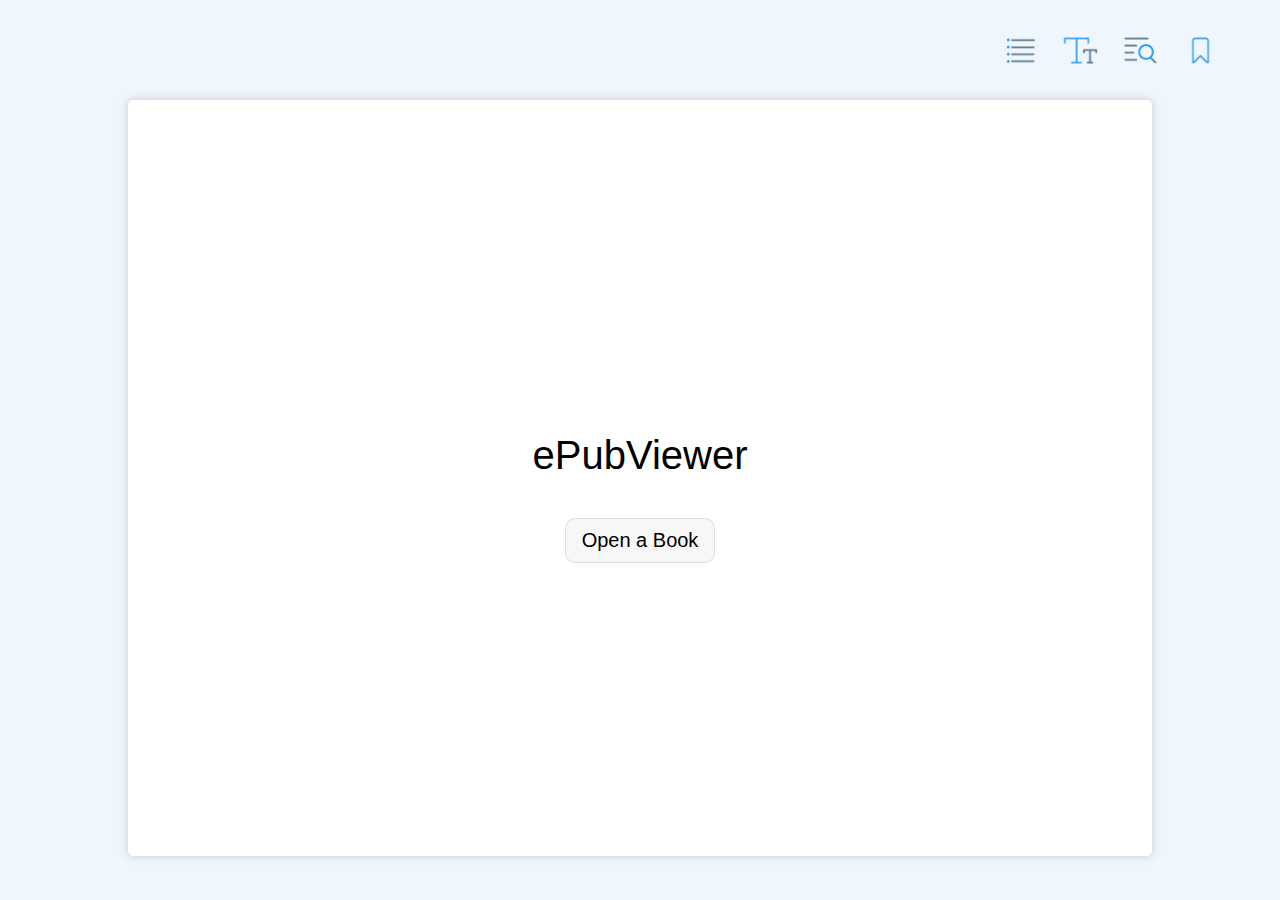
==== commit 9f86f3ad: "themes fixed" ====
--- a/src/index.html
+++ b/src/index.html
@@ -123,7 +123,7 @@
             </div>
 
             <div class="menu-tools">
-                <div class="menu-tool chapter-tool" onclick="ePubViewer.doModal()"></div>
+                <div class="menu-tool chapter-tool" onclick="ePubViewer.doModal('chapters')"></div>
                 <div class="menu-tool font-tool">
                     
                     <div class="menu-tooltip font-settings">
@@ -135,9 +135,10 @@
                             </div>
     
                             <div class="settings-row" data-type="theme">
-                                <div class="settings-item active" style="background: #fff; color: #000;" data-value="#fff;#000" data-default="true">Light</div>
-                                <div class="settings-item" style="background: #f5deb3; color: #000;" data-value="#f5deb3;#000">Sephia</div>
-                                <div class="settings-item" style="background: #111b21; color: #e8e8e8;" data-value="#111b21;#e8e8e8">Dark</div>
+                                <!-- data-value: body-bg;book-bg;shadow;font-color -->
+                                <div class="settings-item active" style="background: #fff; color: #000;" data-value="#eff6fe;#fff;#ccc;#000" data-default="true">Light</div>
+                                <div class="settings-item" style="background: #f5deb3; color: #000;" data-value="#f5deb3;#f5deb3;#fff;#000">Sephia</div>
+                                <div class="settings-item" style="background: #111b21; color: #e8e8e8;" data-value="#111b21;#111b21;#aaa;#e8e8e8">Dark</div>
                             </div>
     
                             <div class="settings-row"  data-type="font">
@@ -149,8 +150,8 @@
                         </div>
                     </div>
                 </div>
-                <div class="menu-tool search-tool" onclick="ePubViewer.doModal()"></div>
-                <div class="menu-tool bookmark-tool" onclick="ePubViewer.doModal()"></div>
+                <div class="menu-tool search-tool" onclick="ePubViewer.doModal('search')"></div>
+                <div class="menu-tool bookmark-tool" onclick="ePubViewer.doModal('bookmarks')"></div>
             </div>
         </div>
         
--- a/src/css/style.css
+++ b/src/css/style.css
@@ -7,6 +7,14 @@
 h1, h2, h3, h4, h5, h6, p {
     padding: 0;
     margin: 0;
+}
+
+::-webkit-scrollbar {
+    width: 8px;
+}
+::-webkit-scrollbar-thumb {
+    background: var(--segundo);
+    border-radius: 4px;
 }
 
 input:active,
@@ -72,6 +80,11 @@
     margin: 100px auto;
 }
 
+.app .tabs-wrapper .book-name{
+    text-align: center;
+    color: var(--segundo);
+}
+
 .tabs-content .tab-list {
     padding: 25px 0 20px 0;
     border-bottom: 1px solid #aaa;
@@ -83,9 +96,10 @@
 .tabs-content .tab-list .tab-item{
     padding: 5px 10px;
     text-align: center;
-    min-width: 110px;
-    color: var(--primero);
-    border: 1px solid var(--primero);
+    flex-basis: 100%;
+    max-width: 120px;
+    color: var(--segundo);
+    border: 1px solid var(--segundo);
     margin: -1px 0 0 -1px;
     border-collapse: collapse;
     cursor: pointer;
@@ -94,7 +108,7 @@
 
 /* .tabs-content .tab-list .tab-item:hover, */
 .tabs-content .tab-list .tab-item.active { 
-    background: var(--primero);
+    background: var(--segundo);
     color: #fff;
 }
 
@@ -216,7 +230,7 @@
     color: #fff;
     font-size: 20px;
     cursor: pointer;
-    background: var(--primero);
+    background: var(--segundo);
     margin-right: 15px;
     border-radius: 50%;
 }
@@ -669,6 +683,9 @@
 }
 
 @media only screen and (max-width: 620px) {
+    ::-webkit-scrollbar {
+        display: none;
+    }
     .app .menu-bar .title {
         display: none !important;
     }
@@ -676,6 +693,11 @@
         justify-content: center;
         padding: 0 20px;
     }
+
+    .tabs-wrapper .search-bar, .tabs-wrapper .search-item {
+        width: 100%;
+    }
+
     .app .viewer {
         width: 100%;
     }
@@ -684,7 +706,7 @@
     }
     .nav-arrows .next-btn {
         right: -20px;
-    } 
+    }
 }
 
 @media only screen and (max-width: 450px) {
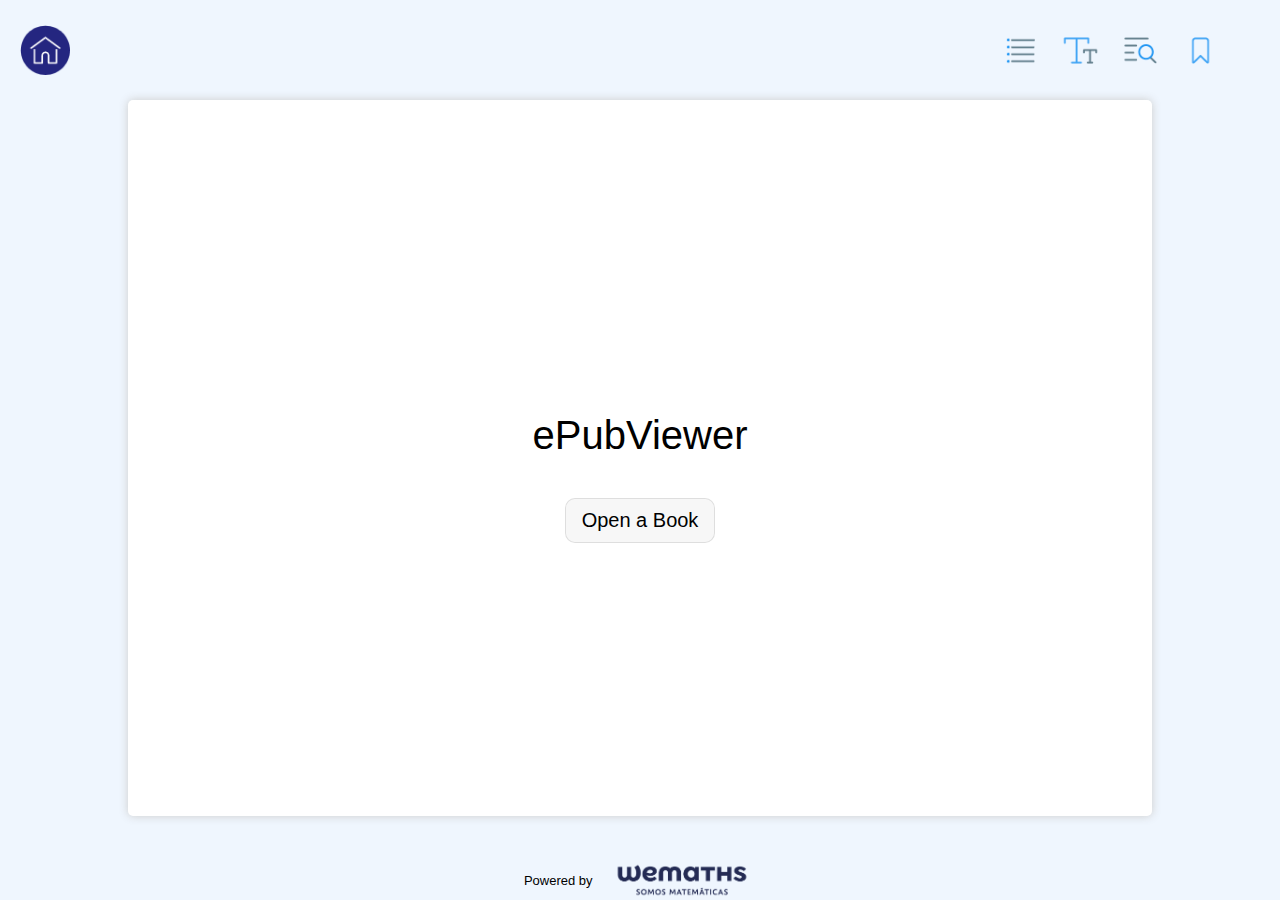
==== commit 4f37cd82: "Some new icons" ====
--- a/src/index.html
+++ b/src/index.html
@@ -71,34 +71,17 @@
                 <div class="tabs-content">
                     <h3 class="book-name"></h3>
                     <div class="tab-list">
-                        <div data-tab="chapters" class="tab-item active">Chapters</div>
-                        <div data-tab="search" class="tab-item">Search</div>
-                        <div data-tab="bookmarks" class="tab-item">Bookmarks</div>
+                        <div data-tab="chapters" class="tab-item active">Capítulos</div>
+                        <div data-tab="search" class="tab-item">Búsqueda</div>
+                        <div data-tab="bookmarks" class="tab-item">Marcadores</div>
                     </div>
                     <div class="tab-container">
                         <div data-tab="chapters" class="tab tab-active">
-                            <div class="chapter-list">
-                                <a href="" class="chapter-item active">Chapter 1</a>
-                                <a href="" class="chapter-item">Chapter 2</a>
-                                <a href="" class="chapter-item">Chapter 3</a>
-                                <a href="" class="chapter-item">Chapter 4</a>
-                                <a href="" class="chapter-item">Chapter 5</a>
-                                <a href="" class="chapter-item">Chapter 6</a>
-                                <a href="" class="chapter-item">Chapter 7</a>
-                                <a href="" class="chapter-item">Chapter 8</a>
-                                <a href="" class="chapter-item">Chapter 9</a>
-                                <a href="" class="chapter-item">Chapter 10</a>
-                                <a href="" class="chapter-item">Chapter 11</a>
-                            </div>
+                            <div class="chapter-list"></div>
                         </div>
                         <div data-tab="search" class="tab">
-                            <div class="search-bar"><input type="text" class="search-input" placeholder="Search"><button class="do-search">S</button></div>
-                            <div class="search-results">
-                                <a href="" class="search-item">
-                                    <span class="text">Улучшив память, вы улучшите всю вашу жизнь.</span>
-                                    <span class="pbar"></span>
-                                </a>
-                            </div>
+                            <div class="search-bar"><input type="text" class="search-input" placeholder="Buscar"><button class="do-search">S</button></div>
+                            <div class="search-results"></div>
                         </div>
                         <div data-tab="bookmarks" class="tab">
                             <div class="bookmark-item"></div>
@@ -115,7 +98,7 @@
         <div class="menu-bar">
             <!-- Logo here -->
             <div class="title">
-                <div class="logo"><i class="fas fa-chevron-left"></i></div>
+                <a href="" class="logo"><img src="images/icons/home.png" alt=""></a>
                 <div class="title-text">
                     <h2 class="book-title"></h2>
                     <h3 class="book-author"></h3>
@@ -136,7 +119,7 @@
     
                             <div class="settings-row" data-type="theme">
                                 <!-- data-value: body-bg;book-bg;shadow;font-color -->
-                                <div class="settings-item active" style="background: #fff; color: #000;" data-value="#eff6fe;#fff;#ccc;#000" data-default="true">Light</div>
+                                <div class="settings-item active" style="background: #eff6fe; color: #000;" data-value="#eff6fe;#fff;#ccc;#000" data-default="true">Light</div>
                                 <div class="settings-item" style="background: #f5deb3; color: #000;" data-value="#f5deb3;#f5deb3;#fff;#000">Sephia</div>
                                 <div class="settings-item" style="background: #111b21; color: #e8e8e8;" data-value="#111b21;#111b21;#aaa;#e8e8e8">Dark</div>
                             </div>
@@ -174,8 +157,8 @@
             ======================================= -->
             
             <div class="nav-arrows">
-                <div class="prev-btn"><button class="prev"><i class="fas fa-chevron-left"></i></button></div>
-                <div class="next-btn"><button class="next"><i class="fas fa-chevron-right"></i></button></div>
+                <div class="prev-btn"><button class="prev"><img src="images/icons/arrow-left.png" alt=""></i></button></div>
+                <div class="next-btn"><button class="next"><img src="images/icons/arrow-right.png" alt=""></i></button></div>
             </div>
         </div>
 
@@ -187,6 +170,15 @@
                 <input type="range" class="rangebar hidden">
             <!-- </div> -->
         </div>
+
+        
+        <!-- FOOTER
+        ======================================= -->
+        
+        <footer class="footer">
+            <span>Powered by</span>
+            <img src="images/icons/logo.png" alt="">
+        </footer>
 
     </div>
 
--- a/src/css/style.css
+++ b/src/css/style.css
@@ -224,15 +224,15 @@
 .app .menu-bar .title .logo {
     width: 50px;
     height: 50px;
+    display: block;
     flex-shrink: 0;
-    text-align: center;
-    line-height: 50px;
-    color: #fff;
-    font-size: 20px;
     cursor: pointer;
     background: var(--segundo);
     margin-right: 15px;
     border-radius: 50%;
+}
+.app .menu-bar .title .logo img{
+    width: 100%;
 }
 .app .menu-bar .title .book-title{
     font-size: 18px;
@@ -395,17 +395,14 @@
     -moz-apperance: none;
     height: 4px;
     width: 100% !important;
-    cursor: pointer;
-    
-    background-image: -webkit-gradient(linear,
-        left top, 
-        right top, 
-        color-stop(0%, #3d66ef),
-        color-stop(0%, #e6e6e6));
-    
-    background-image: -moz-linear-gradient(left center,
-        #3d66ef 0%, #3d66ef 0%,
-        #e6e6e6 0%, #e6e6e6 100%);
+    cursor: pointer;    
+    background-image: -webkit-gradient(
+        linear,
+        left top,
+        right top,
+        color-stop(0, #3d66ef),
+        color-stop(0, #e6e6e6)
+    );
 }
 
 .rangebar::-moz-range-track {
@@ -674,6 +671,21 @@
     font-size: 12px;
 }
 
+.app .footer {
+    text-align: center;
+    display: flex;
+    justify-content: center;
+    align-items: center;
+    max-height: 40px;
+}
+.app .footer span {
+    font-size: 13px;
+    margin-right: 15px;
+}
+.app .footer img {
+    height: 100%;
+}
+
 @media only screen and (max-width: 950px) {
     .app .bar {
         height: 36px;
